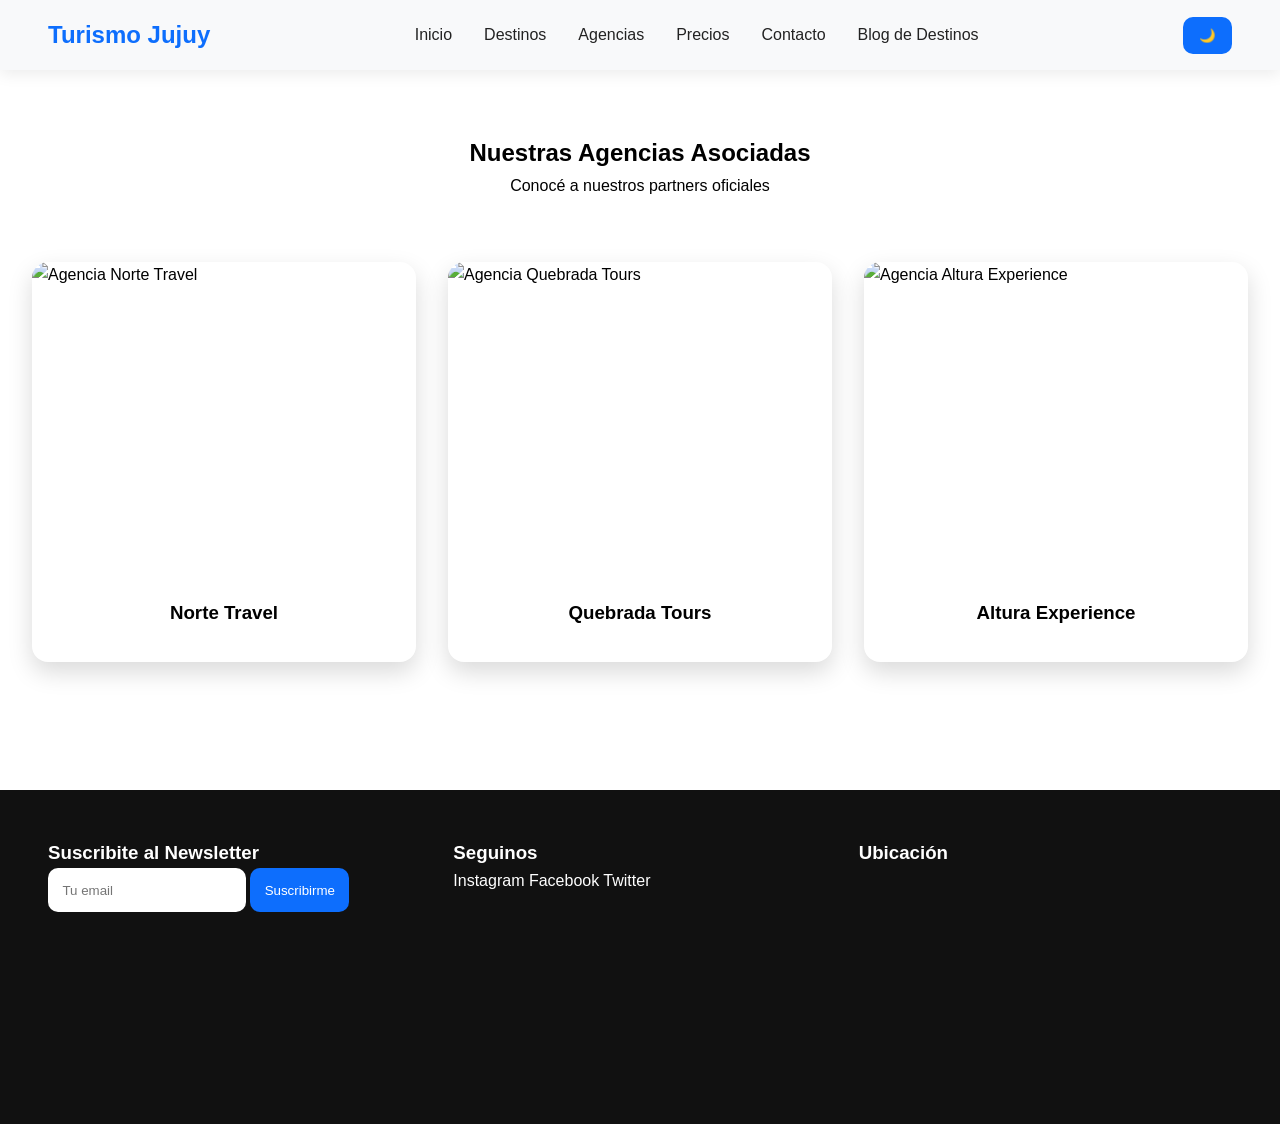
==== proyecto/views/agencias.html @ 674586e8 "Implementación masiva del sitio web, falta agregar imágenes y video en la sección HERO de index.html" ====
<!DOCTYPE html>
<html lang="es">

<head>
    <meta charset="UTF-8">
    <meta name="viewport" content="width=device-width, initial-scale=1.0">
    <title>Agencias</title>

    <link rel="stylesheet" href="../styles/agencias.css">
    <link rel="stylesheet" href="../styles/global.css">
</head>

<body>

    <header class="header">
        <div class="logo">Turismo Jujuy</div>

        <nav class="navbar">
            <ul class="menu">
                <li><a href="index.html">Inicio</a></li>

                <li class="dropdown">
                    <a href="#">Destinos</a>

                    <div class="mega-menu">
                        <a href="destinos.html#cultural">Cultural</a>
                        <a href="destinos.html#naturaleza">Naturaleza</a>
                        <a href="destinos.html#playa">Sol y Playa</a>
                        <a href="destinos.html#gastronomia">Gastronomía</a>
                    </div>
                </li>

                <li><a href="agencias.html">Agencias</a></li>
                <li><a href="precios.html">Precios</a></li>
                <li><a href="contacto.html">Contacto</a></li>
                <li><a href="blog.html">Blog de Destinos</a></li>
            </ul>
        </nav>

        <button id="dark-toggle">🌙</button>
    </header>

    <main class="agencias-page">

        <section class="agencias-hero">
            <h1>Nuestras Agencias Asociadas</h1>
            <p>Conocé a nuestros partners oficiales</p>
        </section>

        <section class="agencias-grid">

            <!-- Agencia 1 -->
            <article class="flip-card">
                <div class="flip-inner">

                    <div class="flip-front">
                        <img src="assets/img/agencia1.jpg" alt="Agencia Norte Travel">
                        <h3>Norte Travel</h3>
                    </div>

                    <div class="flip-back">
                        <h3>Norte Travel</h3>
                        <p>Especialistas en turismo de aventura.</p>
                        <p>+15 años de experiencia.</p>

                        <div class="rating">
                            <span>★</span><span>★</span><span>★</span><span>★</span><span>★</span>
                        </div>
                    </div>

                </div>
            </article>


            <!-- Agencia 2 -->
            <article class="flip-card">
                <div class="flip-inner">

                    <div class="flip-front">
                        <img src="assets/img/agencia2.jpg" alt="Agencia Quebrada Tours">
                        <h3>Quebrada Tours</h3>
                    </div>

                    <div class="flip-back">
                        <h3>Quebrada Tours</h3>
                        <p>Recorridos culturales premium.</p>
                        <p>Guías certificados.</p>

                        <div class="rating">
                            <span>★</span><span>★</span><span>★</span><span>★</span><span>★</span>
                        </div>
                    </div>

                </div>
            </article>


            <!-- Agencia 3 -->
            <article class="flip-card">
                <div class="flip-inner">

                    <div class="flip-front">
                        <img src="assets/img/agencia3.jpg" alt="Agencia Altura Experience">
                        <h3>Altura Experience</h3>
                    </div>

                    <div class="flip-back">
                        <h3>Altura Experience</h3>
                        <p>Excursiones de montaña y trekking.</p>
                        <p>Paquetes personalizados.</p>

                        <div class="rating">
                            <span>★</span><span>★</span><span>★</span><span>★</span><span>★</span>
                        </div>
                    </div>

                </div>
            </article>

        </section>

    </main>

    <footer class="footer">

        <div class="newsletter">
            <h3>Suscribite al Newsletter</h3>
            <form>
                <input type="email" placeholder="Tu email" required>
                <button type="submit">Suscribirme</button>
            </form>
        </div>

        <div class="social">
            <h3>Seguinos</h3>
            <a href="#">Instagram</a>
            <a href="#">Facebook</a>
            <a href="#">Twitter</a>
        </div>

        <div class="map">
            <h3>Ubicación</h3>
            <iframe src="https://www.google.com/maps/embed?pb=!1m18..." loading="lazy">
            </iframe>
        </div>

    </footer>


    <script src="../styles/darkmode.js"></script>

</body>

</html>
---- proyecto/styles/agencias.css ----
.agencias-page{
    padding:4rem 2rem;
}

.agencias-hero{
    text-align:center;
    margin-bottom:4rem;
}

.agencias-grid{
    display:grid;
    grid-template-columns:repeat(auto-fit,minmax(280px,1fr));
    gap:2rem;
}

/* FLIP CARD */
.flip-card{
    perspective:1000px;
    height:400px;
}

.flip-inner{
    position:relative;
    width:100%;
    height:100%;
    transition:transform .8s;
    transform-style:preserve-3d;
}

.flip-card:hover .flip-inner{
    transform:rotateY(180deg);
}

.flip-front,
.flip-back{
    position:absolute;
    inset:0;
    backface-visibility:hidden;
    border-radius:16px;
    overflow:hidden;
    box-shadow:0 10px 25px rgba(0,0,0,.15);
}

/* FRONT */
.flip-front{
    background:white;
}

.flip-front img{
    width:100%;
    height:80%;
    object-fit:cover;
}

.flip-front h3{
    text-align:center;
    padding:1rem;
}

/* BACK */
.flip-back{
    background:var(--primary);
    color:white;
    transform:rotateY(180deg);

    display:flex;
    flex-direction:column;
    justify-content:center;
    align-items:center;
    padding:2rem;
    text-align:center;
    gap:1rem;
}

/* RATING */
.rating{
    display:flex;
    gap:.4rem;
    font-size:2rem;
}

.rating span{
    color:gold;
    animation:starPulse 1.5s infinite alternate;
}

.rating span:nth-child(2){
    animation-delay:.2s;
}
.rating span:nth-child(3){
    animation-delay:.4s;
}
.rating span:nth-child(4){
    animation-delay:.6s;
}
.rating span:nth-child(5){
    animation-delay:.8s;
}

.flip-card:hover{
    filter:drop-shadow(0 0 15px rgba(13,110,253,.4));
}

/* ANIMACIÓN ESTRELLAS */
@keyframes starPulse{
    from{
        transform:scale(1);
        opacity:.8;
    }
    to{
        transform:scale(1.25);
        opacity:1;
    }
}
---- proyecto/styles/global.css ----
:root{
    --primary:#0d6efd;
    --secondary:#198754;

    --bg-color:#ffffff;
    --surface-color:#f8f9fa;
    --text-color:#222222;
    --text-muted:#555555;

    --footer-bg:#111111;
    --footer-text:#ffffff;

    --card-bg:#ffffff;
    --border-color:#dddddd;
}

.header{
    position:sticky;
    top:0;
    z-index:1000;

    display:flex;
    justify-content:space-between;
    align-items:center;

    padding:1rem 3rem;
    background:var(--surface-color);
    backdrop-filter:blur(10px);

    box-shadow:0 4px 15px rgba(0,0,0,.08);
}

.logo{
    font-size:1.5rem;
    font-weight:bold;
    color:var(--primary);
}

.menu{
    color:var(--text-color);
    display:flex;
    list-style:none;
    gap:2rem;
    align-items:center;
}

.menu a{
    position:relative;
    font-weight:500;
    transition:.3s;
}

.menu a::after{
    content:"";
    position:absolute;
    left:0;
    bottom:-4px;
    width:0;
    height:2px;
    background:var(--primary);
    transition:.3s;
}

.menu a:hover::after{
    width:100%;
}

.dropdown{
    position:relative;
}

.mega-menu{
    position:absolute;
    top:120%;
    left:0;

    display:flex;
    flex-direction:column;

    min-width:220px;
    background:white;

    border-radius:12px;
    box-shadow:0 10px 30px rgba(0,0,0,.15);

    opacity:0;
    visibility:hidden;
    transform:translateY(10px);

    transition:.3s;
}

.dropdown:hover .mega-menu{
    opacity:1;
    visibility:visible;
    transform:translateY(0);
}

.mega-menu a{
    padding:1rem;
}

.mega-menu a:hover{
    background:#f5f5f5;
}

.dark-mode{
    --light:#121212;
    --dark:#ffffff;
    --text:#eee;
}

#dark-toggle{
    border:none;
    background:var(--primary);
    color:white;
    padding:.7rem 1rem;
    border-radius:10px;
    transition:.3s;
}

#dark-toggle:hover{
    transform:scale(1.08);
}

.footer{
    display:grid;
    grid-template-columns:repeat(auto-fit,minmax(250px,1fr));
    gap:2rem;

    padding:3rem;
    margin-top:4rem;

    background:#111;
    color:white;
}

.footer-section{
    display:flex;
    flex-direction:column;
    gap:1rem;
}

.footer input{
    padding:.9rem;
    border:none;
    border-radius:10px;
}

.footer button{
    padding:.9rem;
    border:none;
    border-radius:10px;
    background:var(--primary);
    color:white;
}

.footer iframe{
    width:100%;
    height:200px;
    border:none;
    border-radius:12px;
}

*{
    margin:0;
    padding:0;
    box-sizing:border-box;
}

body{
    font-family:Arial, sans-serif;
    background:var(--light);
    color:var(--text);
    line-height:1.6;
}

img{
    max-width:100%;
    display:block;
}

a{
    text-decoration:none;
    color:inherit;
}

button{
    cursor:pointer;
}

html{
    scroll-behavior:smooth;
}
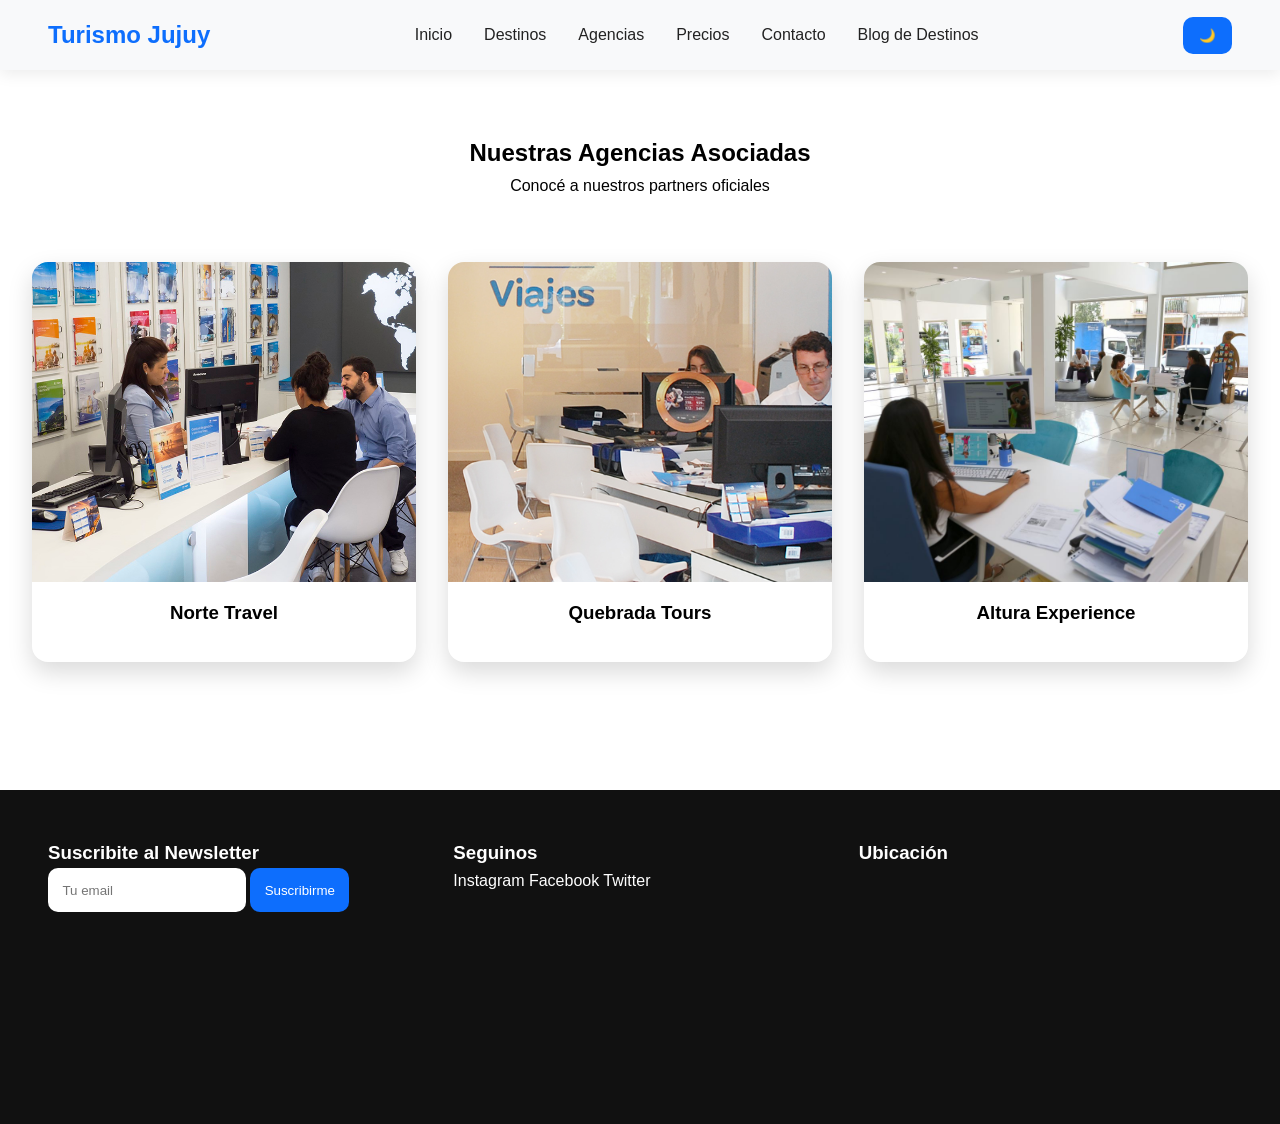
==== commit 679dc751: "Agregado de imagenes a la sección Agencias" ====
--- a/proyecto/views/agencias.html
+++ b/proyecto/views/agencias.html
@@ -54,7 +54,7 @@
                 <div class="flip-inner">
 
                     <div class="flip-front">
-                        <img src="assets/img/agencia1.jpg" alt="Agencia Norte Travel">
+                        <img src="../resources/images/nortetravel.jpg" alt="Agencia Norte Travel">
                         <h3>Norte Travel</h3>
                     </div>
 
@@ -77,7 +77,7 @@
                 <div class="flip-inner">
 
                     <div class="flip-front">
-                        <img src="assets/img/agencia2.jpg" alt="Agencia Quebrada Tours">
+                        <img src="../resources/images/quebradatour.jpg" alt="Agencia Quebrada Tours">
                         <h3>Quebrada Tours</h3>
                     </div>
 
@@ -100,7 +100,7 @@
                 <div class="flip-inner">
 
                     <div class="flip-front">
-                        <img src="assets/img/agencia3.jpg" alt="Agencia Altura Experience">
+                        <img src="../resources/images/altura.jpg" alt="Agencia Altura Experience">
                         <h3>Altura Experience</h3>
                     </div>
 
@@ -147,7 +147,7 @@
     </footer>
 
 
-    <script src="../styles/darkmode.js"></script>
+    <script src="../resources/scripts/darkmode.js"></script>
 
 </body>
 
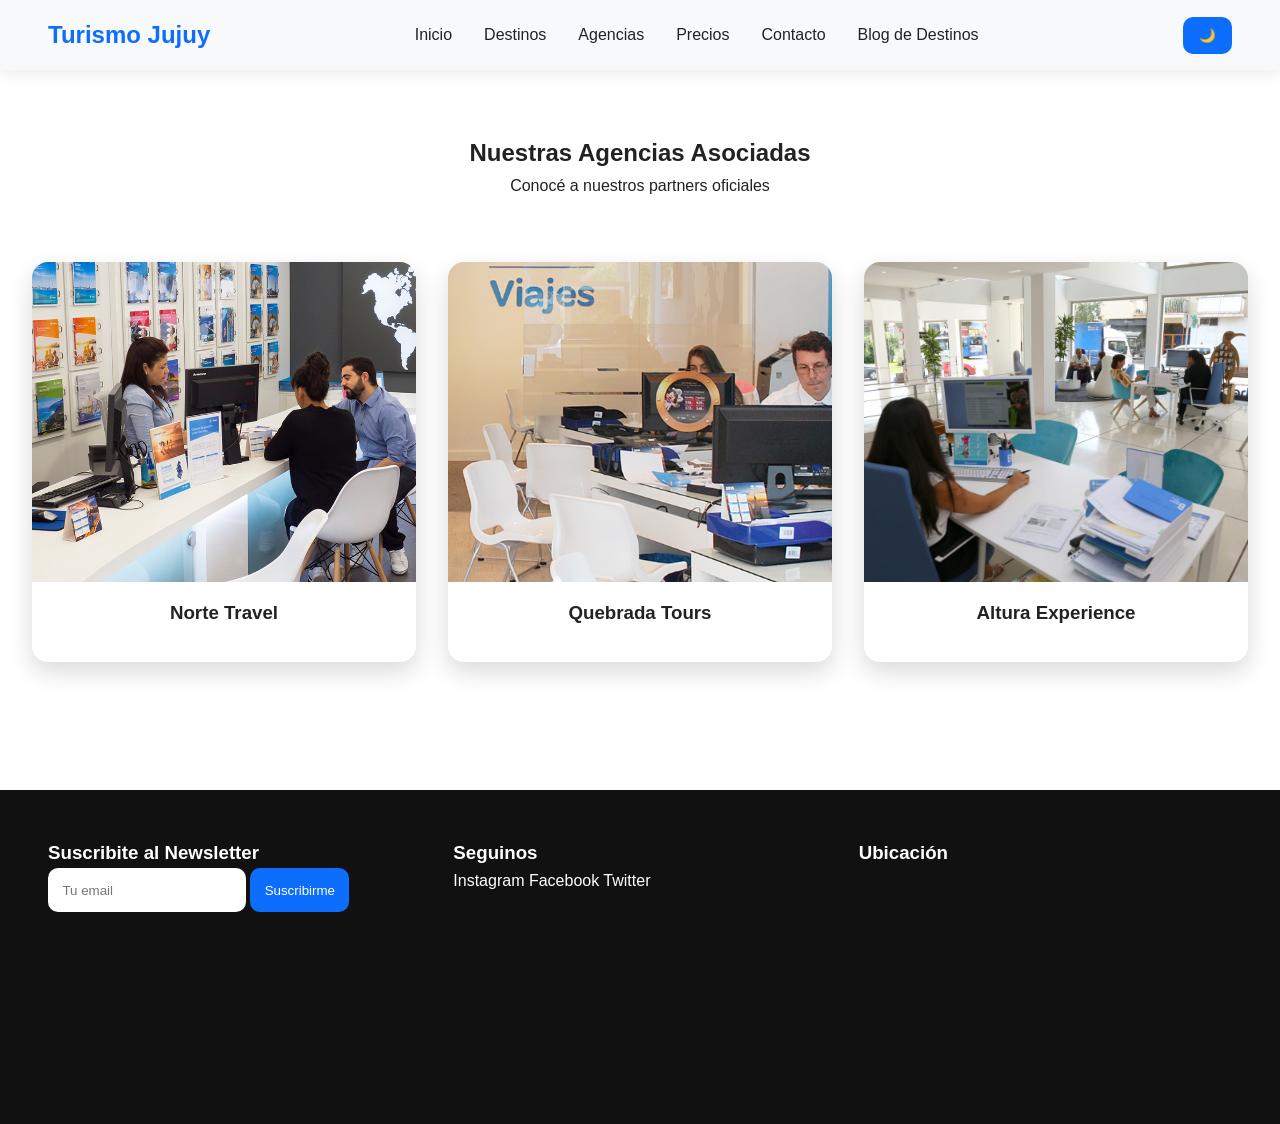
==== commit d7c8e57a: "Agregado de detino html en el navbar" ====
--- a/proyecto/views/agencias.html
+++ b/proyecto/views/agencias.html
@@ -20,7 +20,7 @@
                 <li><a href="index.html">Inicio</a></li>
 
                 <li class="dropdown">
-                    <a href="#">Destinos</a>
+                    <a href="destinos.html">Destinos</a>
 
                     <div class="mega-menu">
                         <a href="destinos.html#cultural">Cultural</a>
--- a/proyecto/styles/agencias.css
+++ b/proyecto/styles/agencias.css
@@ -43,7 +43,8 @@
 
 /* FRONT */
 .flip-front{
-    background:white;
+    background:var(--card-bg);
+    color:var(--text-color);
 }
 
 .flip-front img{
--- a/proyecto/styles/global.css
+++ b/proyecto/styles/global.css
@@ -105,9 +105,16 @@
 }
 
 .dark-mode{
-    --light:#121212;
-    --dark:#ffffff;
-    --text:#eee;
+    --bg-color:#121212;
+    --surface-color:#1e1e1e;
+    --text-color:#f5f5f5;
+    --text-muted:#cccccc;
+
+    --footer-bg:#0a0a0a;
+    --footer-text:#ffffff;
+
+    --card-bg:#1f1f1f;
+    --border-color:#333333;
 }
 
 #dark-toggle{
@@ -170,8 +177,8 @@
 
 body{
     font-family:Arial, sans-serif;
-    background:var(--light);
-    color:var(--text);
+    background:var(--bg-color);
+    color:var(--text-color);
     line-height:1.6;
 }
 
